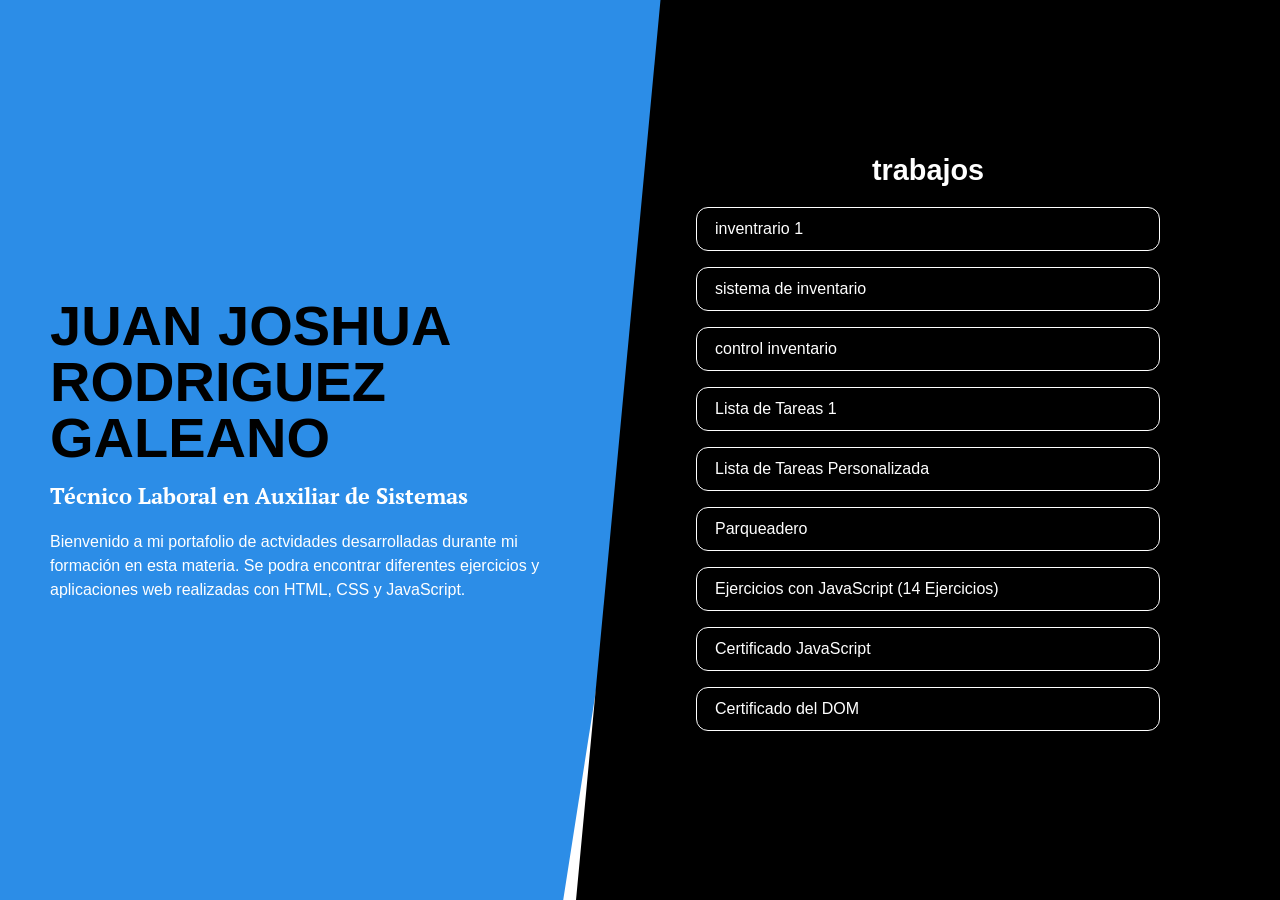
==== index (1).html @ 71e17b5c "pagina" ====
<!DOCTYPE html>
<html lang="es">
<head>
    <meta charset="UTF-8">
    <meta name="viewport" content="width=device-width, initial-scale=1.0">
    <title>Portafolio - Joshua</title>
    <link rel="stylesheet" href="style (1).css">
    <link rel="preconnect" href="https://fonts.googleapis.com">
    <link rel="preconnect" href="https://fonts.gstatic.com" crossorigin>
    <link href="https://fonts.googleapis.com/css2?family=Cinzel:wght@400..900&family=Fredoka:wdth,wght@79.4,300..700&family=PT+Serif:ital,wght@0,400;0,700;1,400;1,700&family=Space+Grotesk:wght@300..700&display=swap" rel="stylesheet">
</head>
<body>

    <div class="container">

        <div class="perfil">
            <h1>JUAN JOSHUA RODRIGUEZ GALEANO</h1>
            <h2>Técnico Laboral en Auxiliar de Sistemas</h2>

            <p>
                Bienvenido a mi portafolio de actvidades desarrolladas
                durante mi formación en esta materia. Se podra encontrar diferentes
                ejercicios y aplicaciones web realizadas con HTML, CSS
                y JavaScript.
            </p>
        </div>

        <div class="proyectos">

            <h3>trabajos</h3>

            <a href="./inventario 1/actividad3.html" class="card">
                inventrario 1
            </a>
            <a href="./inventario trabajo/inventario11.html" class="card">
                
                sistema de inventario
            </a>
            <a href="control inventario/controldeinventario.html" class="card">
               
                control inventario
            </a>
            <a href="lista de tareas 1/listadetareas.html" class="card">
               
                Lista de Tareas 1
            </a>
            <a href="./lista de tareas 2/listadetareas2.html" class="card">
                
                Lista de Tareas Personalizada
            </a>
            <a href="./parqueadero/parqueadero.html" class="card">
               
                Parqueadero
            </a>
            <a href="./menu 14 ejercicios/index.html" class="card">
              
                Ejercicios con JavaScript (14 Ejercicios)
            </a>
            <a href="./certificados/cerificado javascript.jpg" class="card">
              
                Certificado JavaScript
            </a>

            <a href="./certificados/certificado del DOM.jpg" class="card">
                Certificado del DOM
            </a>

        </div>

    </div>

</body>
</html>
---- style (1).css ----
*{
    margin: 0;
    padding: 0;
    box-sizing: border-box;
    font-family: 'Segoe UI', sans-serif;
}

body{
    width: 100%;
    height: 100vh;
    overflow: hidden;
}

.container{
    display: flex;
    width: 100%;
    height: 100vh;
    overflow: hidden;
}

.perfil{
    width: 55%;
    background: rgb(44, 141, 231);
    color: rgb(0, 0, 0);

    display: flex;
    flex-direction: column;
    justify-content: center;

    padding: 50px;

    clip-path: polygon(0 0, 100% 0, 80% 100%, 0 100%);
}

.perfil h1{
    font-size: 3.5rem;
    font-family: "Bricolage Grotesque", sans-serif;
    line-height: 1;
    margin-bottom: 15px;
    font-weight: 800;
    text-transform: uppercase;
}

.perfil h2{
    font-size: 1.4rem;
    font-family: "PT Serif", serif;
    color: #ffffff;
    margin-bottom: 20px;
}

.perfil p{
    font-size: 1rem;
    color: #ffffff;
    line-height: 1.5;
    max-width: 500px;
}

.proyectos{
    width: 55%;
    background-color: black;
    color: rgb(255, 255, 255);

    display: flex;
    flex-direction: column;
    justify-content: center;

    padding: 40px 120px;

    margin-left: -10%;

    clip-path: polygon(12% 0, 100% 0, 100% 100%, 0 100%);
}

.proyectos h3{
    font-size: 1.8rem;
    margin-bottom: 20px;
    text-align: center;
}

.card{
    text-decoration: none;
    color: rgb(255, 255, 255);
    background-color: black;

    background: rgba(0, 0, 0, 0.05);
    border: 1px solid rgb(255, 255, 255);

    padding: 12px 18px;
    margin-bottom: 16px;

    border-radius: 12px;

    display: flex;
    align-items: center;
    gap: 12px;

    transition: all 0.3s ease;
}

.card span{
    font-size: 1.2rem;
}

.card:hover{
    box-shadow: white;
    color: black;
    transform: translateX(8px);
}

::-webkit-scrollbar{
    display: none;
}

@media (max-width: 900px){

    body{
        overflow-y: auto;
    }

    .container{
        flex-direction: column;
        height: auto;
        min-height: 100vh;
    }

    .perfil,
    .proyectos{
        width: 100%;
        clip-path: none;
        margin-left: 0;
        padding: 40px 25px;
    }

    .perfil h1{
        font-size: 2.5rem;
    }

    .perfil h2{
        font-size: 1.2rem;
    }

    .perfil p{
        font-size: 0.95rem;
    }
}
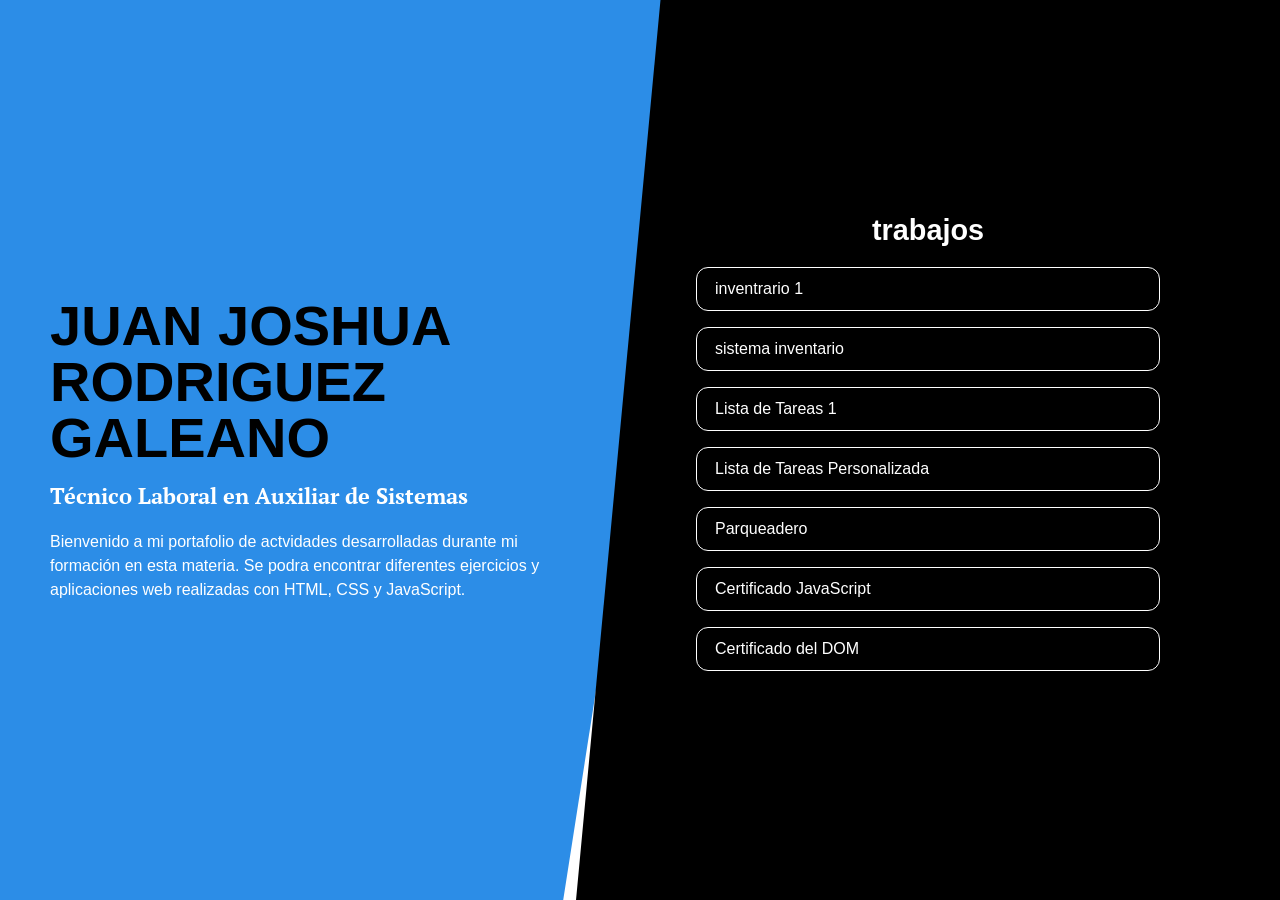
==== commit 6cb574b5: "trabajos" ====
--- a/index (1).html
+++ b/index (1).html
@@ -29,39 +29,32 @@
 
             <h3>trabajos</h3>
 
-            <a href="./inventario 1/actividad3.html" class="card">
+            <a href="https://rodriguezgaleanojuanjoshua-cmyk.github.io/inventario1/" class="card">
                 inventrario 1
             </a>
-            <a href="./inventario trabajo/inventario11.html" class="card">
-                
-                sistema de inventario
+            <a href="https://rodriguezgaleanojuanjoshua-cmyk.github.io/inventario-trabajo/" class="card">
+               
+                sistema inventario
             </a>
-            <a href="control inventario/controldeinventario.html" class="card">
-               
-                control inventario
-            </a>
-            <a href="lista de tareas 1/listadetareas.html" class="card">
+            <a href="https://rodriguezgaleanojuanjoshua-cmyk.github.io/lista-de-tareas-1/" class="card">
                
                 Lista de Tareas 1
             </a>
-            <a href="./lista de tareas 2/listadetareas2.html" class="card">
+            <a href="https://rodriguezgaleanojuanjoshua-cmyk.github.io/lista-de-tareas-2/" class="card">
                 
                 Lista de Tareas Personalizada
             </a>
-            <a href="./parqueadero/parqueadero.html" class="card">
+            <a href="https://rodriguezgaleanojuanjoshua-cmyk.github.io/parqueadero/" class="card">
                
                 Parqueadero
             </a>
-            <a href="./menu 14 ejercicios/index.html" class="card">
-              
-                Ejercicios con JavaScript (14 Ejercicios)
-            </a>
-            <a href="./certificados/cerificado javascript.jpg" class="card">
+
+            <a href="cerificado javascript.jpg" class="card">
               
                 Certificado JavaScript
             </a>
 
-            <a href="./certificados/certificado del DOM.jpg" class="card">
+            <a href="certificado del DOM.jpg" class="card">
                 Certificado del DOM
             </a>
 
